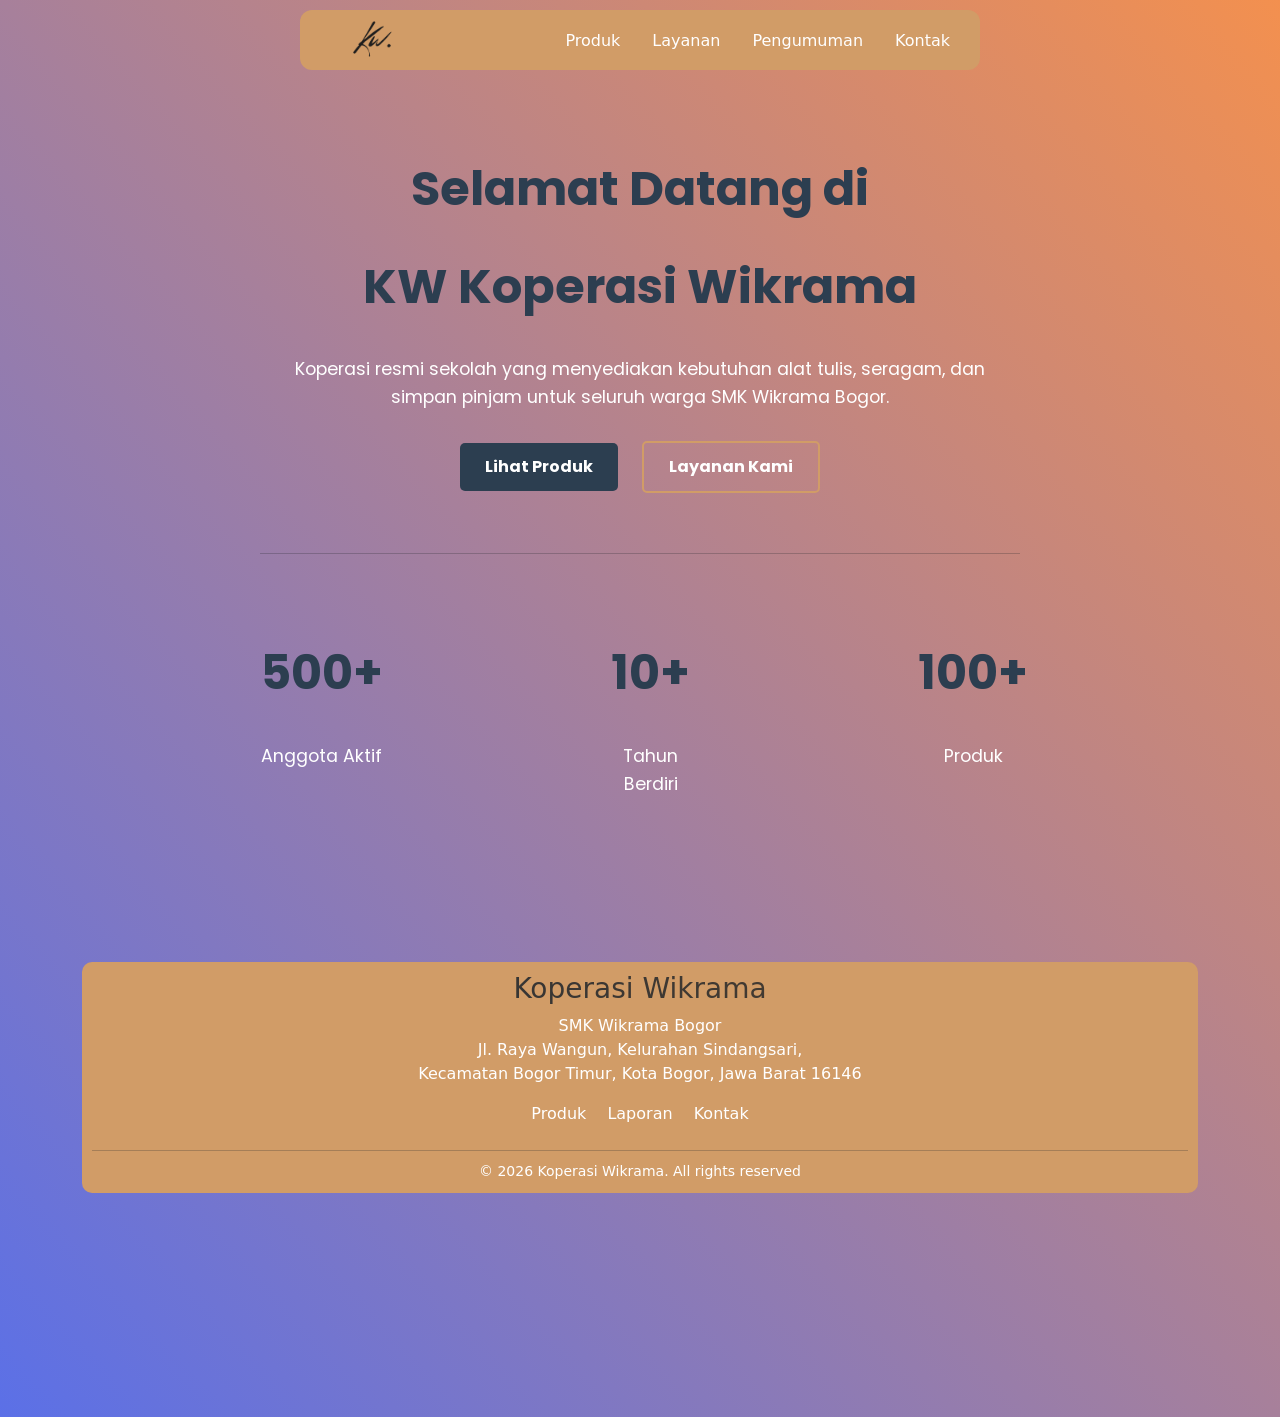
==== index.html @ 609232a0 "hifzhi: navbar, footer, page welcome" ====
<!DOCTYPE html>
<html lang="en">

<head>
    <meta charset="UTF-8">
    <meta name="viewport" content="width=device-width, initial-scale=1.0">
    <!-- link bootstrap -->
    <link href="https://cdn.jsdelivr.net/npm/bootstrap@5.3.8/dist/css/bootstrap.min.css" rel="stylesheet"
        integrity="sha384-sRIl4kxILFvY47J16cr9ZwB07vP4J8+LH7qKQnuqkuIAvNWLzeN8tE5YBujZqJLB" crossorigin="anonymous">
    <!-- link font poppins -->
    <link rel="preconnect" href="https://fonts.googleapis.com">
    <link rel="preconnect" href="https://fonts.gstatic.com" crossorigin>
    <link
        href="https://fonts.googleapis.com/css2?family=Poppins:ital,wght@0,100;0,200;0,300;0,400;0,500;0,600;0,700;0,800;0,900;1,100;1,200;1,300;1,400;1,500;1,600;1,700;1,800;1,900&display=swap"
        rel="stylesheet">
    <!-- link animate -->
    <link rel="stylesheet" href="https://cdnjs.cloudflare.com/ajax/libs/animate.css/4.1.1/animate.min.css" />
    <!-- link style global -->
    <link rel="stylesheet" href="/src/style/global.css">
    <!-- link style navbar -->
    <link rel="stylesheet" href="/src/style/navbar.css">
    <!-- link style footer -->
    <link rel="stylesheet" href="/src/style/footer.css">
    <!-- link style index -->
    <link rel="stylesheet" href="/src/style/index.css">

    <link rel="icon" type="image/png" href="/src/assets/images/Pavicon.png" sizes="512x512">
    <title>Koperasi Wikrama</title>
</head>

<body class="container-sm">
    <header>
        <nav id="navbar">
        </nav>
    </header>

    <main id="content" class="animate__animated animate__fadeInDown">
        <h1>Selamat Datang di</h1>
        <div>
            <h1>KW Koperasi Wikrama</h1>
        </div>
        <p>Koperasi resmi sekolah yang menyediakan kebutuhan alat tulis, seragam, dan simpan pinjam untuk seluruh warga
            SMK Wikrama Bogor.</p>

        <a class="showProduck" href="">Lihat Produk</a>
        <a class="Service" href="">Layanan Kami</a>
        <hr>
        <div class="kolom-angka">
            <div>
                <h1>500+</h1>
                <p>Anggota Aktif</p>
            </div>

            <div>
                <h1>10+</h1>
                <p>Tahun Berdiri</p>
            </div>

            <div>
                <h1>100+</h1>
                <p>Produk</p>
            </div>
        </div>
    </main>

    <footer id="footer" class="animate__animated animate__fadeInDown">
    </footer>
</body>


<!-- script navbar -->
<script src="/src/js/component/navbar.js"></script>
<!-- script footer -->
<script src="/src/js/component/footer.js"></script>

</html>
---- src/style/global.css ----
body {
  background: linear-gradient(to top right, #5b70e7,#F3904F);
    /* background-image: url(/src/assets/images/foto\ wikrama\ atas.png);
    background-size: cover;
    background-repeat: no-repeat;
    background-position: center;  */
  
}
---- src/style/navbar.css ----
/* Blok navbar (logo + menu) */
.navbar {
  background-color: #d19c67;   /* warna background */
  border-radius: 12px;           /* sudut melengkung */
  margin: 10px 300px;            /* jarak kiri-kanan */
  padding: 0 10px;               /* jarak kiri-kanan */
  padding-bottom: 15px;
  height: 60px;                  /* tinggi kotak navbar */
  display: flex;                 /* aktifkan flexbox */
  align-items: center;           /* isi rata tengah vertikal */
  position: fixed;         /* navbar tetap di atas */
  top: 0;
  left: 0;
  right: 0;
  z-index: 1000;
  /* margin-bottom: 100px; */
}

/* Link di dalam navbar */
.navbar .nav-link {
  color: #ffffff;
}

.navbar .nav-link:hover {
  /* border: 1px solid #222; */
  border-radius: 5px;
  transition: 0.3s ease-in-out;
  transform: scale(1.1);
  color: #d1d1d1;
}

/* Logo brand */
.navbar .navbar-brand {
  color: #222;
  /* font-weight: bold; */
}
---- src/style/footer.css ----
footer .container {
  /* margin-top: 100px; */
  background-color: #d19c67;
  border-radius: 10px;
  padding: 10px;
  margin-bottom: 200px;
}

h3 {
  font-size: 28px;
  background: linear-gradient(90deg, #242d36, #55422f);
  -webkit-background-clip: text;
  -webkit-text-fill-color: transparent;
}

.footer-section p,
.footer-section a,
.footer-section small {
  color: #fff; /* teks putih */
}
---- src/style/index.css ----
/* Styling untuk main content */
#content {
  max-width: 800px;
  margin: 100px auto;
  text-align: center;
  font-family: poppins;
  padding: 20px;
}

/* Judul utama */
#content h1 {
  font-size: 3rem;
  color: #2c3e50;
  margin: 40px 0;
  font-weight: 700;
}

/* Paragraf */
#content p {
  font-size: 1.1rem;
  color: #ffffff;
  line-height: 1.6;
  margin: 20px 0;
}

/* Tombol umum */
#content a {
  display: inline-block;
  margin: 10px;
  padding: 12px 25px;
  text-decoration: none;
  font-weight: bold;
  border-radius: 5px;
  transition: 0.3s;
}

hr{
    margin-top: 50px;
    margin-bottom: 50px;
}

/* Tombol Produk */
.showProduck {
  background: #2c3e50; 
  color: #fff;
}

.showProduck:hover {
  background: #242d36;
  transform: translateY(10px);

}

/* Tombol Layanan */
.Service {
  color: #ffffff;
  border: 2px solid #d19c67; 
}

.Service:hover {
  background: #d19c67;
  color: #fff;
  transform: translateY(10px);
}

.kolom-angka{
    display: flex;
    gap: 30%;
}
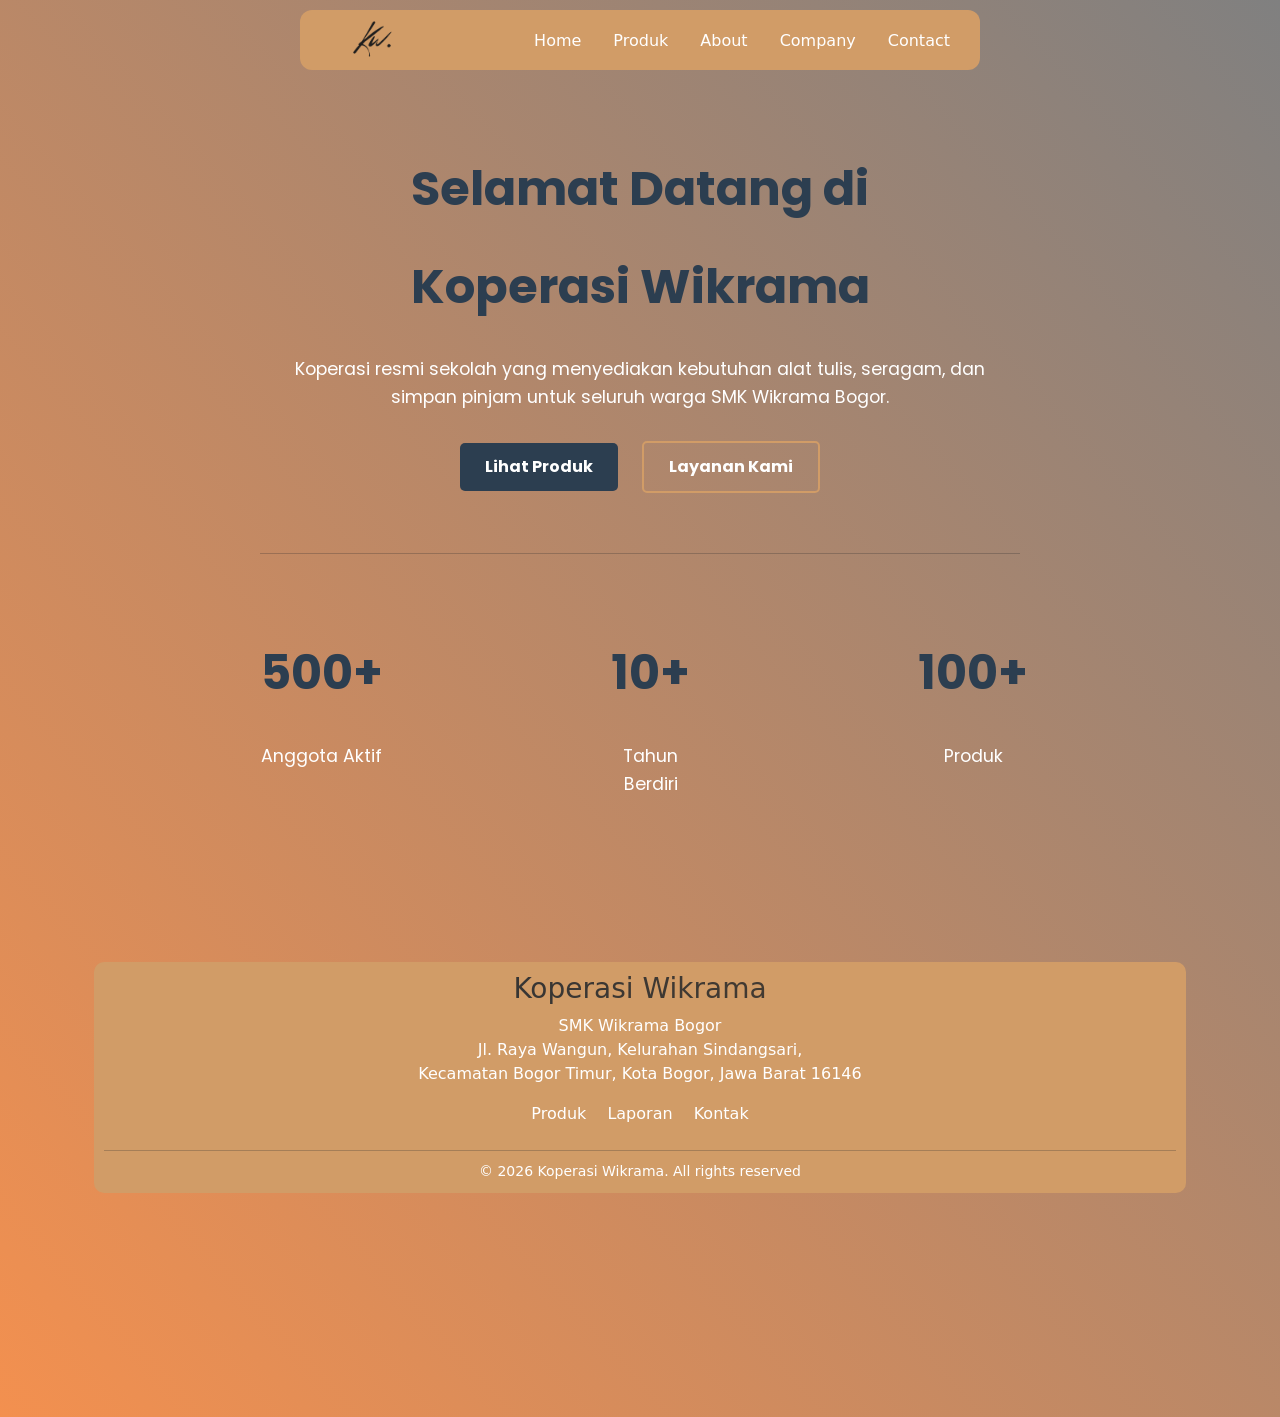
==== commit 03b9a0c8: "hifzhi: nambah navbar" ====
--- a/index.html
+++ b/index.html
@@ -17,10 +17,10 @@
     <link rel="stylesheet" href="https://cdnjs.cloudflare.com/ajax/libs/animate.css/4.1.1/animate.min.css" />
     <!-- link style global -->
     <link rel="stylesheet" href="/src/style/global.css">
-    <!-- link style navbar -->
-    <link rel="stylesheet" href="/src/style/navbar.css">
+    <!-- link style navbar -->  
+    <link rel="stylesheet" href="/src/style/component/navbar.css">
     <!-- link style footer -->
-    <link rel="stylesheet" href="/src/style/footer.css">
+    <link rel="stylesheet" href="/src/style/component/footer.css">
     <!-- link style index -->
     <link rel="stylesheet" href="/src/style/index.css">
 
@@ -29,7 +29,7 @@
 </head>
 
 <body class="container-sm">
-    <header>
+    <header class="container-sm">
         <nav id="navbar">
         </nav>
     </header>
@@ -37,7 +37,7 @@
     <main id="content" class="animate__animated animate__fadeInDown">
         <h1>Selamat Datang di</h1>
         <div>
-            <h1>KW Koperasi Wikrama</h1>
+            <h1>Koperasi Wikrama</h1>
         </div>
         <p>Koperasi resmi sekolah yang menyediakan kebutuhan alat tulis, seragam, dan simpan pinjam untuk seluruh warga
             SMK Wikrama Bogor.</p>
@@ -63,13 +63,13 @@
         </div>
     </main>
 
-    <footer id="footer" class="animate__animated animate__fadeInDown">
+    <footer id="footer" class="animate__animated animate__fadeInDown container-sm">
     </footer>
 </body>
 
 
 <!-- script navbar -->
-<script src="/src/js/component/navbar.js"></script>
+<script src="/src/js/component/navbar.js"></script> 
 <!-- script footer -->
 <script src="/src/js/component/footer.js"></script>
 
--- a/src/style/global.css
+++ b/src/style/global.css
@@ -1,5 +1,5 @@
 body {
-  background: linear-gradient(to top right, #5b70e7,#F3904F);
+  background: linear-gradient(to top right, #F3904F, #808080);
     /* background-image: url(/src/assets/images/foto\ wikrama\ atas.png);
     background-size: cover;
     background-repeat: no-repeat;
--- a/src/style/component/navbar.css
+++ b/src/style/component/navbar.css
@@ -0,0 +1,36 @@
+/* Blok navbar (logo + menu) */
+.navbar {
+  background-color: #d19c67;   /* warna background */
+  border-radius: 12px;           /* sudut melengkung */
+  margin: 10px 300px;            /* jarak kiri-kanan */
+  padding: 0 10px;               /* jarak kiri-kanan */
+  padding-bottom: 15px;
+  height: 60px;                  /* tinggi kotak navbar */
+  display: flex;                 /* aktifkan flexbox */
+  align-items: center;           /* isi rata tengah vertikal */
+  position: fixed;         /* navbar tetap di atas */
+  top: 0;
+  left: 0;
+  right: 0;
+  z-index: 1000;
+  /* margin-bottom: 100px; */
+}
+
+/* Link di dalam navbar */
+.navbar .nav-link {
+  color: #ffffff;
+}
+
+.navbar .nav-link:hover {
+  /* border: 1px solid #222; */
+  border-radius: 5px;
+  transition: 0.3s ease-in-out;
+  transform: scale(1.1);
+  color: #d1d1d1;
+}
+
+/* Logo brand */
+.navbar .navbar-brand {
+  color: #222;
+  /* font-weight: bold; */
+}
--- a/src/style/component/footer.css
+++ b/src/style/component/footer.css
@@ -0,0 +1,20 @@
+footer .container {
+  /* margin-top: 100px; */
+  background-color: #d19c67;
+  border-radius: 10px;
+  padding: 10px;
+  margin-bottom: 200px;
+}
+
+h3 {
+  font-size: 28px;
+  background: linear-gradient(90deg, #242d36, #55422f);
+  -webkit-background-clip: text;
+  -webkit-text-fill-color: transparent;
+}
+
+.footer-section p,
+.footer-section a,
+.footer-section small {
+  color: #fff; /* teks putih */
+}
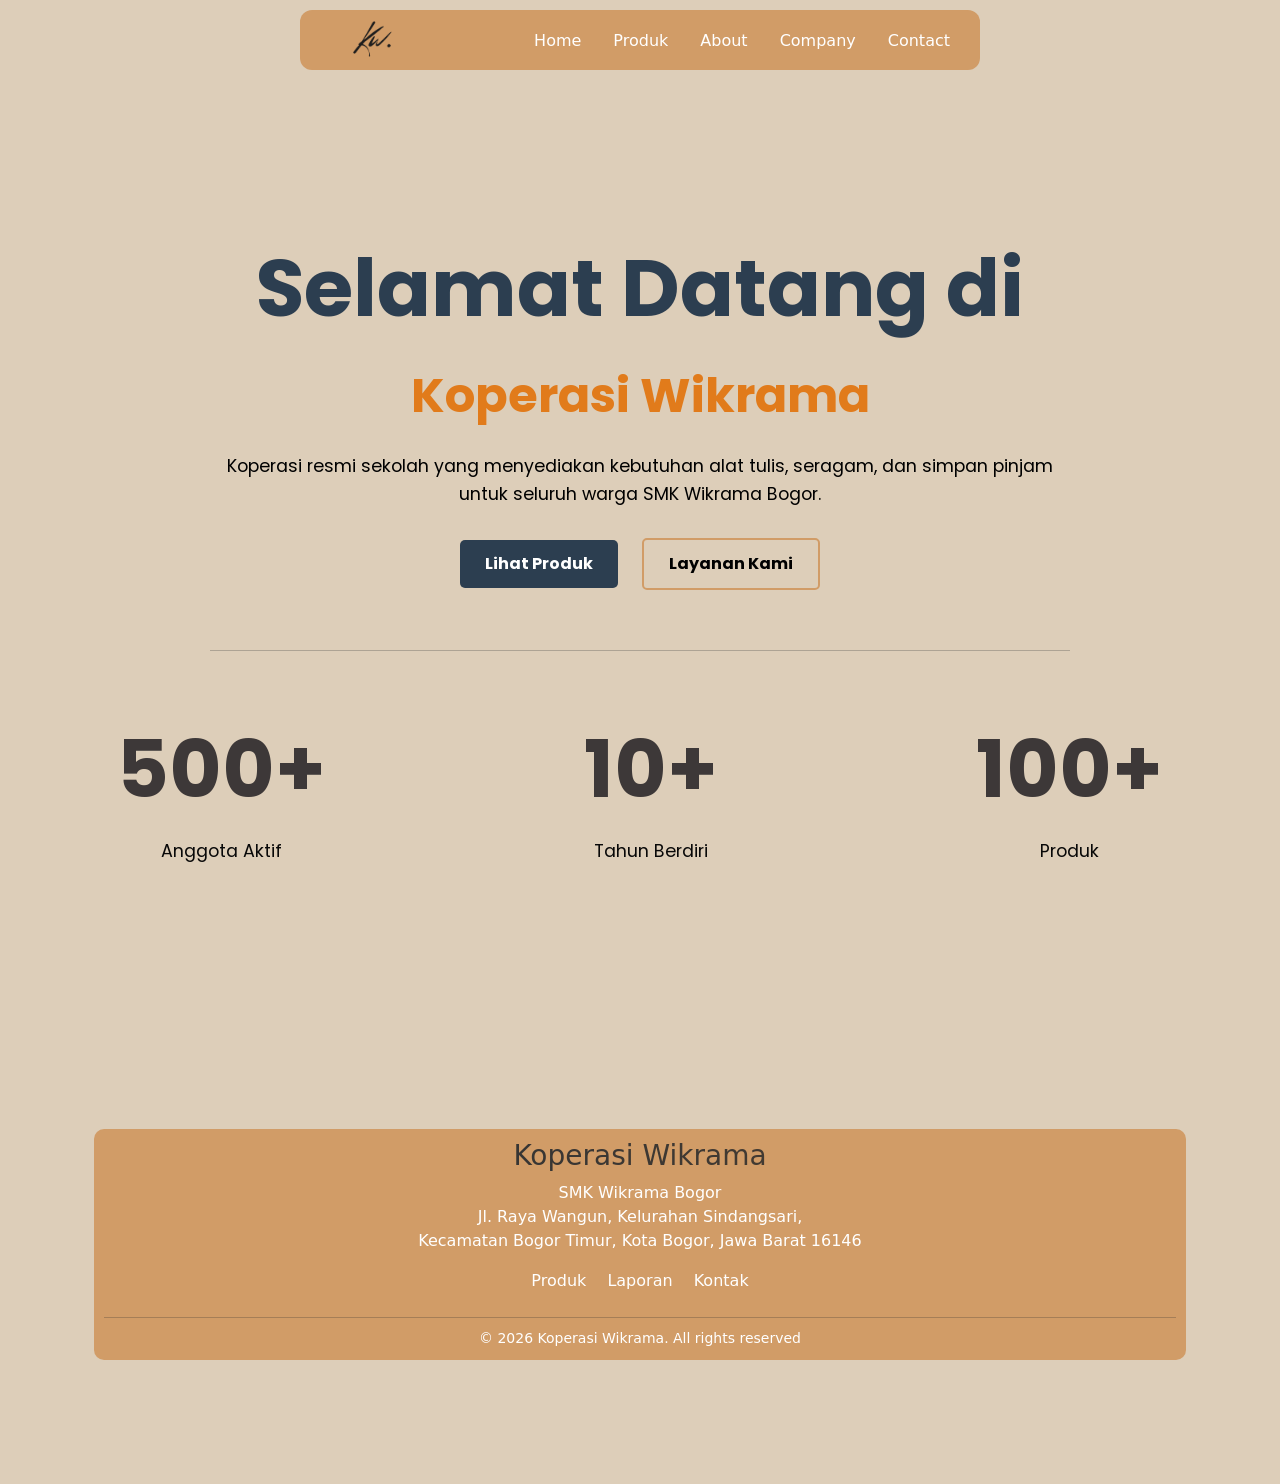
==== commit 5c477b2f: "hifzhi: done" ====
--- a/index.html
+++ b/index.html
@@ -35,32 +35,7 @@
     </header>
 
     <main id="content" class="animate__animated animate__fadeInDown">
-        <h1>Selamat Datang di</h1>
-        <div>
-            <h1>Koperasi Wikrama</h1>
-        </div>
-        <p>Koperasi resmi sekolah yang menyediakan kebutuhan alat tulis, seragam, dan simpan pinjam untuk seluruh warga
-            SMK Wikrama Bogor.</p>
 
-        <a class="showProduck" href="">Lihat Produk</a>
-        <a class="Service" href="">Layanan Kami</a>
-        <hr>
-        <div class="kolom-angka">
-            <div>
-                <h1>500+</h1>
-                <p>Anggota Aktif</p>
-            </div>
-
-            <div>
-                <h1>10+</h1>
-                <p>Tahun Berdiri</p>
-            </div>
-
-            <div>
-                <h1>100+</h1>
-                <p>Produk</p>
-            </div>
-        </div>
     </main>
 
     <footer id="footer" class="animate__animated animate__fadeInDown container-sm">
@@ -70,6 +45,8 @@
 
 <!-- script navbar -->
 <script src="/src/js/component/navbar.js"></script> 
+<!-- script index -->
+<script src="/src/js/index.js"></script>
 <!-- script footer -->
 <script src="/src/js/component/footer.js"></script>
 
--- a/src/style/global.css
+++ b/src/style/global.css
@@ -1,8 +1,8 @@
 body {
-  background: linear-gradient(to top right, #F3904F, #808080);
-    /* background-image: url(/src/assets/images/foto\ wikrama\ atas.png);
-    background-size: cover;
+  /* background: linear-gradient(to top right, #F3904F, #808080); */
+  background-color: rgb(221, 206, 185);
+  /* background-image: url(/src/assets/images/foto\ smk\ wikrama.png); */
+  /* background-size: auto;
     background-repeat: no-repeat;
     background-position: center;  */
-  
 }
--- a/src/style/component/footer.css
+++ b/src/style/component/footer.css
@@ -3,7 +3,7 @@
   background-color: #d19c67;
   border-radius: 10px;
   padding: 10px;
-  margin-bottom: 200px;
+  margin-bottom: 100px;
 }
 
 h3 {
--- a/src/style/index.css
+++ b/src/style/index.css
@@ -1,7 +1,7 @@
 /* Styling untuk main content */
 #content {
-  max-width: 800px;
-  margin: 100px auto;
+  max-width: 900px;
+  margin: 200px auto;
   text-align: center;
   font-family: poppins;
   padding: 20px;
@@ -9,8 +9,16 @@
 
 /* Judul utama */
 #content h1 {
+  font-size: 5rem;
+  color: #2c3e50;
+  margin: 20px 0;
+  font-weight: 700;
+}
+
+/* span */
+#content span {
   font-size: 3rem;
-  color: #2c3e50;
+  color: #e17b1b;
   margin: 40px 0;
   font-weight: 700;
 }
@@ -18,9 +26,21 @@
 /* Paragraf */
 #content p {
   font-size: 1.1rem;
-  color: #ffffff;
+  color: #000000;
   line-height: 1.6;
   margin: 20px 0;
+}
+
+/* kolom-angka */
+#content .kolom-angka{
+  display: flex;
+  justify-content: center;
+}
+#content .kolom-angka .angka h1 {
+  color: #3d3838 !important;
+}
+#content .kolom-angka .angka p {
+  color: #080808 !important;
 }
 
 /* Tombol umum */
@@ -34,27 +54,26 @@
   transition: 0.3s;
 }
 
-hr{
-    margin-top: 50px;
-    margin-bottom: 50px;
+hr {
+  margin-top: 50px;
+  margin-bottom: 50px;
 }
 
 /* Tombol Produk */
 .showProduck {
-  background: #2c3e50; 
+  background: #2c3e50;
   color: #fff;
 }
 
 .showProduck:hover {
   background: #242d36;
   transform: translateY(10px);
-
 }
 
 /* Tombol Layanan */
 .Service {
-  color: #ffffff;
-  border: 2px solid #d19c67; 
+  color: #000000;
+  border: 2px solid #d19c67;
 }
 
 .Service:hover {
@@ -63,7 +82,7 @@
   transform: translateY(10px);
 }
 
-.kolom-angka{
-    display: flex;
-    gap: 30%;
-}+.kolom-angka {
+  display: flex;
+  gap: 30%;
+}
